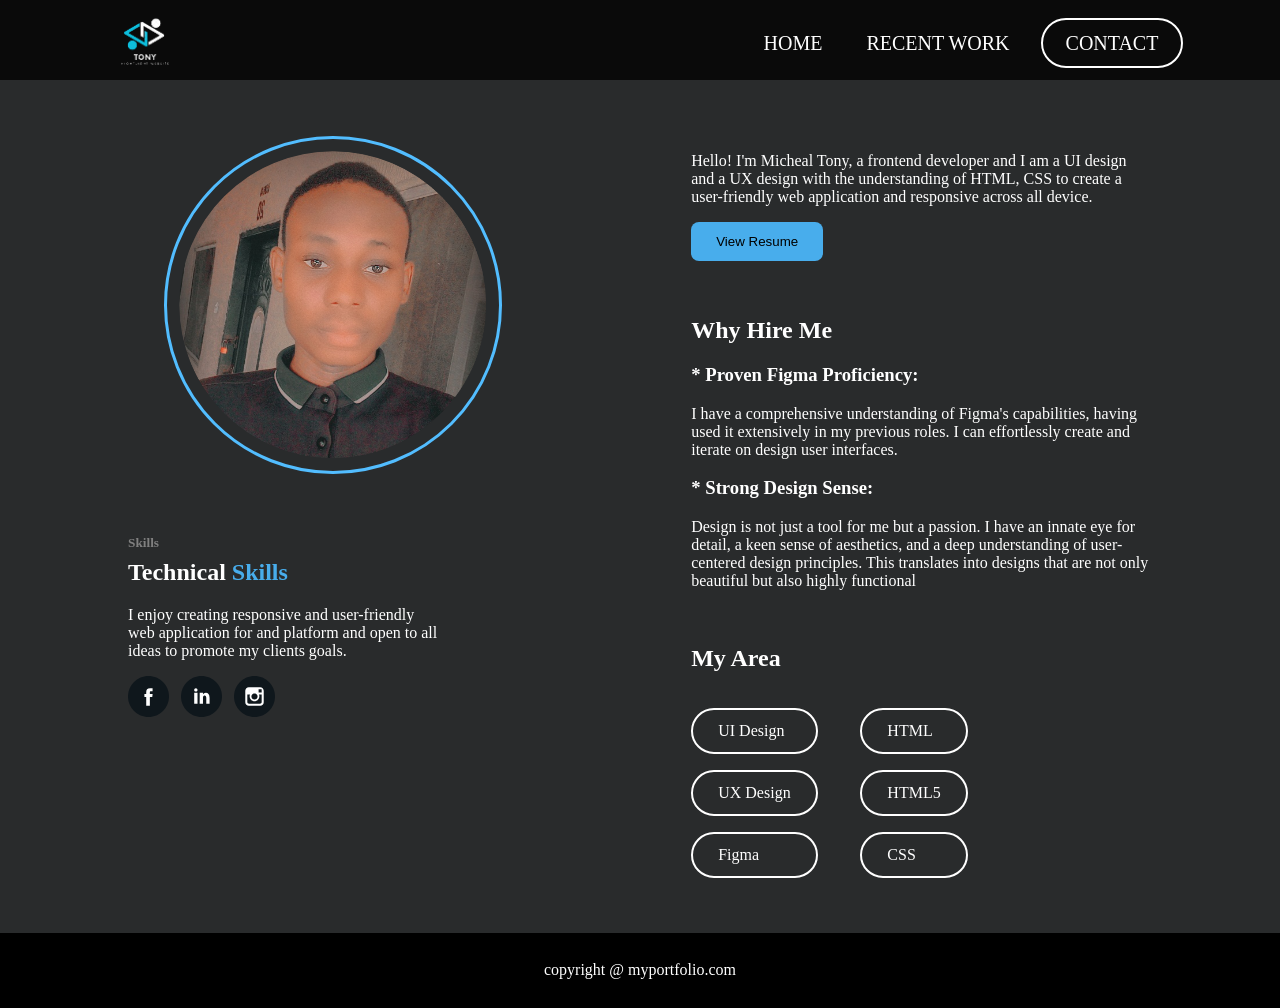
==== contact.html @ 5720dd1a "new page now uploading" ====
<html lang="en">
<head>
    <meta charset="UTF-8">
    <meta name="viewport" content="width=device-width, initial-scale=1.0">
    <title>Contact</title>
    <link rel="stylesheet" href="css/contact.css">
    <link rel="website icon" href="peace.png">
</head>
<body>
    <nav>
        <input type="checkbox" id="check">
        <label for="check" class="checkbtn">
            <i class="fas fa-bars">&#9776;</i>
        </label>
        <label class="logo"><img src="peace.png" width="100%" class="img-ii"></label>
        <ul>
            <span></span>
            <li><a href="index.html">Home</a></li>
            <li><a href="service.html">Recent Work</a></li>
            <li><a class="active" href="Contact.html">Contact</a></li>
        </ul>
    </nav>

    <div class="vip"></div>




    <div class="container">
        <div class="contain">
            <div class="lef">
                <div class="roll">
                    <img src="Group 10.png" alt="">
                </div>
                <h5>Skills</h5>
                <h2>Technical <span>Skills</span></h2>
                <p>I enjoy creating responsive and user-friendly web
                    application for and platform and open to all ideas
                    to promote my clients goals.
                </p>
                <div class="link">
                    <a href="https://web.facebook.com/profile.php?id=100091200909796"> 
                     <img src="facebook-logo.svg" alt=""> </a>
                    <a href="https://www.linkedin.com/in/michael-tony-324909266/"> 
                     <img src="linkedIn-logo.svg" alt=""> </a>
                     <a href="https://www.instagram.com/double6743/"> 
                     <img src="instagram-logo.svg" alt=""> </a>
                </div>
            </div>
            <div class="rig">
                <p>Hello! I'm Micheal Tony, a frontend developer and I 
                    am a UI design and a UX design with the understanding
                    of HTML, CSS to create a user-friendly web
                    application and responsive across all device.
                </p>
                <button><a href="CV.html">View Resume</a></button>
                <br>
                <br>
                <br>
                <h2>Why Hire Me</h2>
                <h3>* Proven Figma Proficiency:</h3> 
                <p>I have a comprehensive understanding of Figma's capabilities, having used it extensively in my previous roles. I can effortlessly create and iterate on design user interfaces.</p>

                <h3>* Strong Design Sense:</h3> 
                <p>Design is not just a tool for me but a passion. I have an innate eye for detail, a keen sense of aesthetics, and a deep understanding of user-centered design principles. This translates into designs that are not only beautiful but also highly functional </p>
            <div class="pan">
                <h2>My Area</h2>
            <span>
            <div class="san">
                <div class="le">
                    <p>UI Design</p>
                    <p>UX Design</p>
                    <p>Figma</p>
                </div>
                <div class="ri">
                    <p>HTML</p>
                    <p>HTML5</p>
                    <p>CSS</p>
                </div>
            </div>
            </span>
            </div>

            </div>
        </div>
    </div>



    <footer>
        <p>copyright @ myportfolio.com</p>
    </footer>
    
</body>
</html>
---- css/contact.css ----
body{
    margin: 0;
    padding: 0;
    color: #fff;
    background: #292b2c;
}

nav{
    background: #0a0a0a;
    height: 80px;
    width: 100%;
    color: #fff;
    position: fixed;
}

label.logo{
    color: white;
    font-size: 35px;
    line-height: 5px;
    padding-top: 2%;
    padding-left: 7%;
    font-weight: bold;
}
label.logo .img-ii{
    width: 110px;
    margin-top: -1%;
}
nav ul{
    float: right;
    list-style: none;
    box-sizing: border-box;
    margin-right: 7%;
}

nav ul span .img-logo{
    display: none;
}

nav ul li{
    display: inline-block;
    line-height: 55px;
    margin: 0 7px;
}

nav ul li a{
    text-decoration: none;
    color: #ffffff;
    font-size: 20px;
    padding: 7px 13px;
    border-radius: 3px;
    text-transform: uppercase;
    transition: 0.3s;
}

a.active{
    border: 2px solid #ffffff;
    transition: .5s;
    padding: 12px 23px;
    border-radius: 30px;
}
a.active:hover{
    scale: 2.5;
    background: #939ba098;
}
a:hover{
    color: #b6d1e2;
}
.checkbtn{
    font-size: 30px;
    float: right;
    line-height: 80px;
    margin-right: 38px;
    cursor: pointer;
    display: none;
}
#check{
    display: none;
}


.vip{
    height: 8%;
}





.container{
    width: auto;
    height: auto;
    display: flex;
    justify-content: center;
    margin-top: 5%;
}
.container .contain{
    width: 80%;
    display: flex;
    justify-content: space-between;
}
.container .contain .lef{
    width: 40%;
}
.container .contain .lef .roll{
    display: flex;
    justify-content: center;
}
.container .contain .lef .roll img{
    border: 3px solid #52bdff;
    border-radius: 50%;
    padding: 3%;
    width: 75%;
}
.container .contain .lef h5{
    color: gray;
    margin-bottom: -3%;
    margin-top: 15%;
}
.container .contain .lef h2 span{
    color: #48adec;
}
.container .contain .lef p{
    margin-right: 24%;
}
.container .contain .lef .link{
    display: flex;
    justify-content: safe;
}
.container .contain .lef .link a{
    width: 10%;
    margin-right: 3%;
}
.container .contain .lef .link a img{
    width: 100%;
    transition: 0.3s;
}
.container .contain .lef .link img:hover{
    filter: drop-shadow(2px 2px 20px #48adec);
}




.container .contain .rig{
    width: 45%;
}
.container .contain .rig button{
    background: #48adec;
    padding: 12px 25px;
    border-radius: 8px;
    border: none;
    transition: 0.3s;
}
.container .contain .rig button a{
    text-decoration: none;
    color: #000;
    font-family: Arial, Helvetica, sans-serif;
}
.container .contain .rig button:hover{
    background: #84d0ff;
}


.container .contain .rig .pan{
    margin-top: 12%;
}
.container .contain .rig .pan span{
    display: flex;
    justify-content: safe;
}
.container .contain .rig .pan span .san{
    width: 60%;
    display: flex;
    justify-content: space-between;
}
.container .contain .rig .pan span .san .le p{
    border: 2px solid white;
    border-radius: 30px;
    padding: 12px 25px;
    transition: 0.3s;
}
.container .contain .rig .pan span .san .ri p{
    border: 2px solid white;
    border-radius: 30px;
    padding: 12px 25px;
    transition: 0.3s;
}
.container .contain .rig .pan span .san p:hover{
    background: #000;
}



footer{
    background: #000000;
    color: #fff;
    padding: 1% 0;
    margin-top: 3%;
}
footer p{
    text-align: center;
}




































@media (max-width: 986px){

    label.logo{
        font-size: 30px;
        padding-left: 40px;
        margin-left: 3%;
    }
    label.logo .img-ii{
        width: 110px;
        padding-top: 0%;
    }
    nav ul{
        float: right;
        list-style: none;
        box-sizing: border-box;
        margin-right: 3%;
    }
    nav ul li a{
        font-size: 16px;
    }


    
.container .contain .rig .pan span .san{
    width: 90%;
    display: flex;
    justify-content: space-between;
}




footer{
    background: #000000;
    color: #fff;
    padding: 1% 0;
    margin-top: 3%;
    padding-bottom: 4%;
}
footer p{
    text-align: center;
}



}
































@media (max-width: 802px) {
    .container{
        height: auto;
    }
    nav{
        position: fixed;
        width: 100%;
    }
    .checkbtn{
        display: block;
        color: rgb(255, 255, 255);
        margin-right: 8%;
    }
    label.logo{
        font-size: 30px;
        padding-left: 1px;
    }
    label.logo .img-ii{
        width: 110px;
        margin-top: -2%;
    }
  
    ul{
        position: fixed;
        width: 90%;
        height: 100vh;
        background: #292b2c;
        top: 64px;
        left: -90%;
        text-align: center;
        padding-top: 5%;
        transition: all .5s;
    }
  
    nav ul span .img-logo{
        display: block;
        width: 100%;
    }
  
    nav ul li{
        display: block;
        margin: 30px 0;
        line-height: 30px;
    }
  
    nav ul li a{
        font-size: 20px;
        color: #fff;
    }
    a.active{
        background: none;
        color: #ffffff;
        border: 2px solid rgb(255, 255, 255);
    }
    #check:checked ~ ul{
        left: -50px;
        transition: .5s;
    }


    


    

.container{
    width: auto;
    height: auto;
    display: flex;
    justify-content: center;
    margin-top: 15%;
}
.container .contain{
    width: 80%;
    display: block;
}
.container .contain .lef{
    width: auto;
    margin-bottom: 25%;
}
.container .contain .lef .roll{
    display: flex;
    justify-content: center;
}
.container .contain .lef .roll img{
    border: 3px solid #52bdff;
    border-radius: 50%;
    padding: 3%;
    width: 75%;
}




.container .contain .rig{
    width: auto;
}
.container .contain .rig button{
    background: #48adec;
    padding: 12px 25px;
    border-radius: 8px;
    border: none;
    transition: 0.3s;
}
.container .contain .rig button a{
    text-decoration: none;
    color: #000;
    font-family: Arial, Helvetica, sans-serif;
}
.container .contain .rig button:hover{
    background: #84d0ff;
}


.container .contain .rig .pan{
    margin-top: 12%;
}
.container .contain .rig .pan span .san{
    width: 90%;
    display: flex;
    justify-content: space-between;
}













}
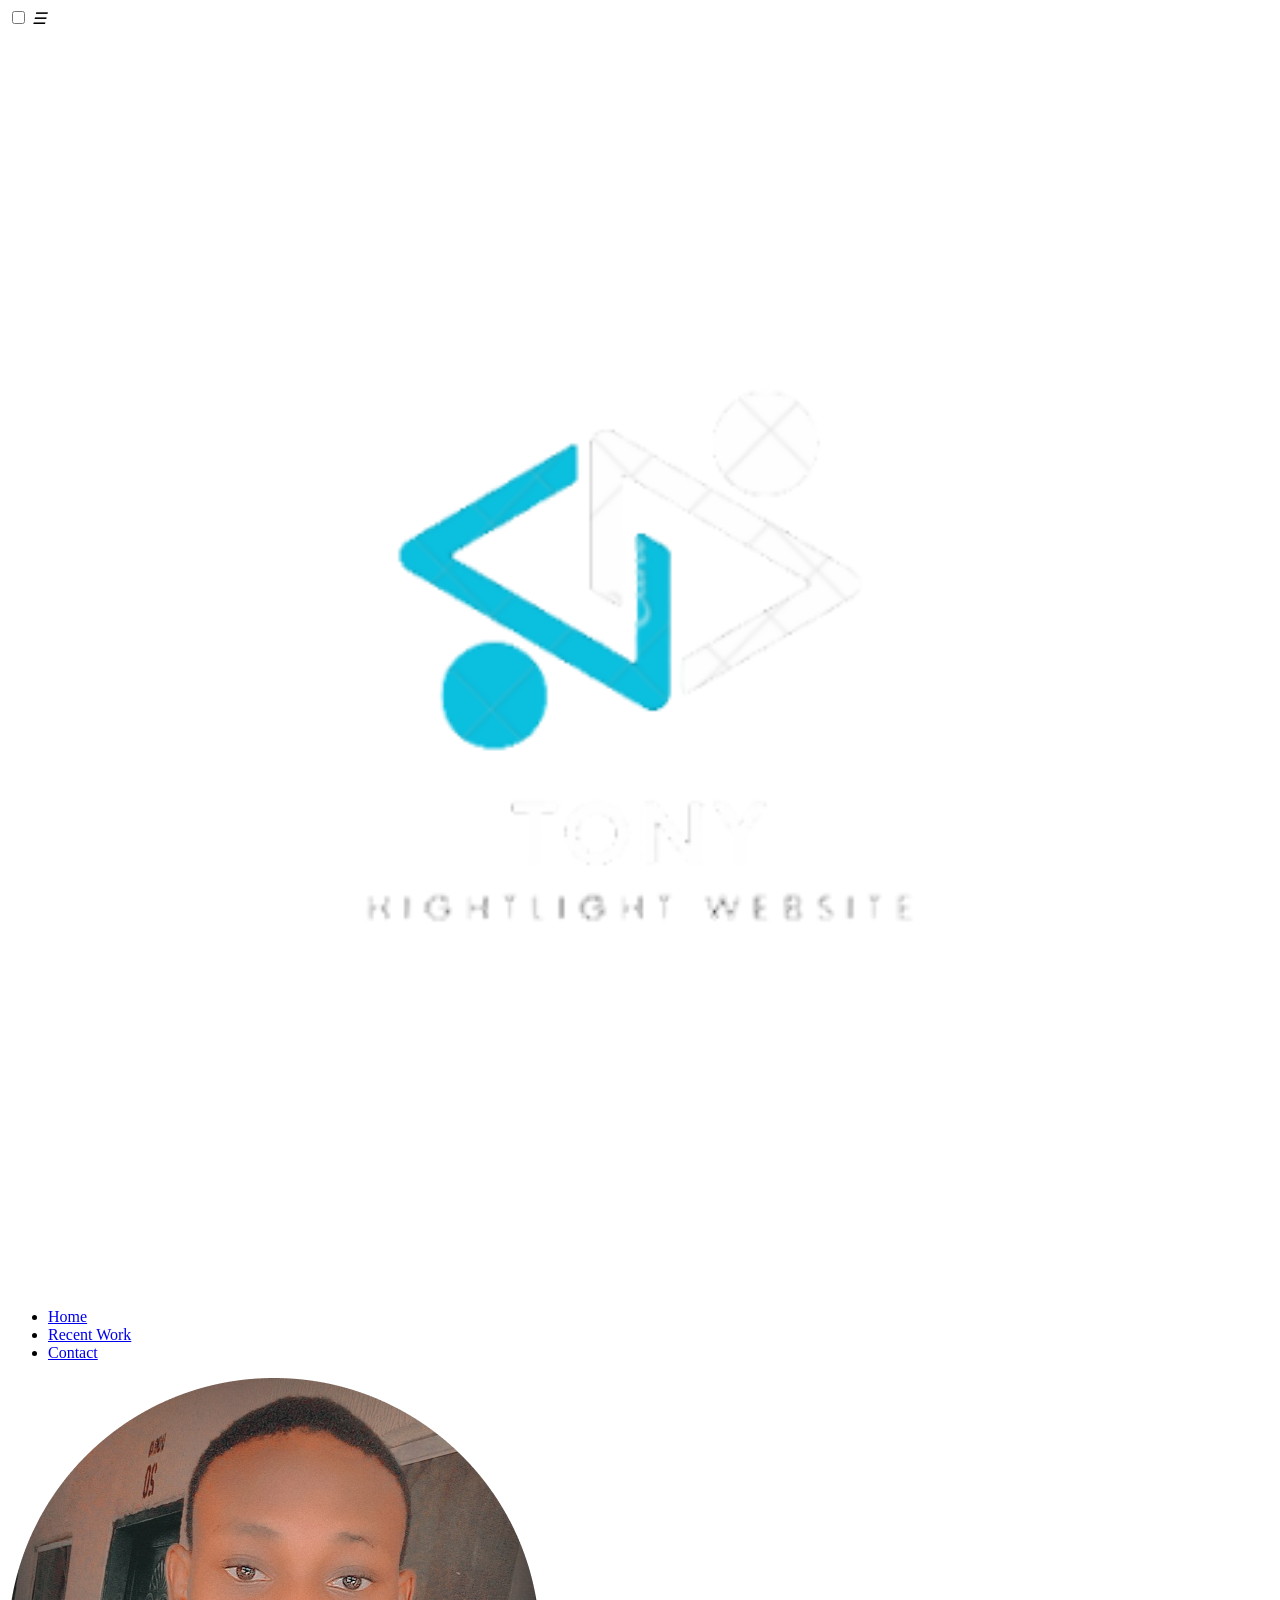
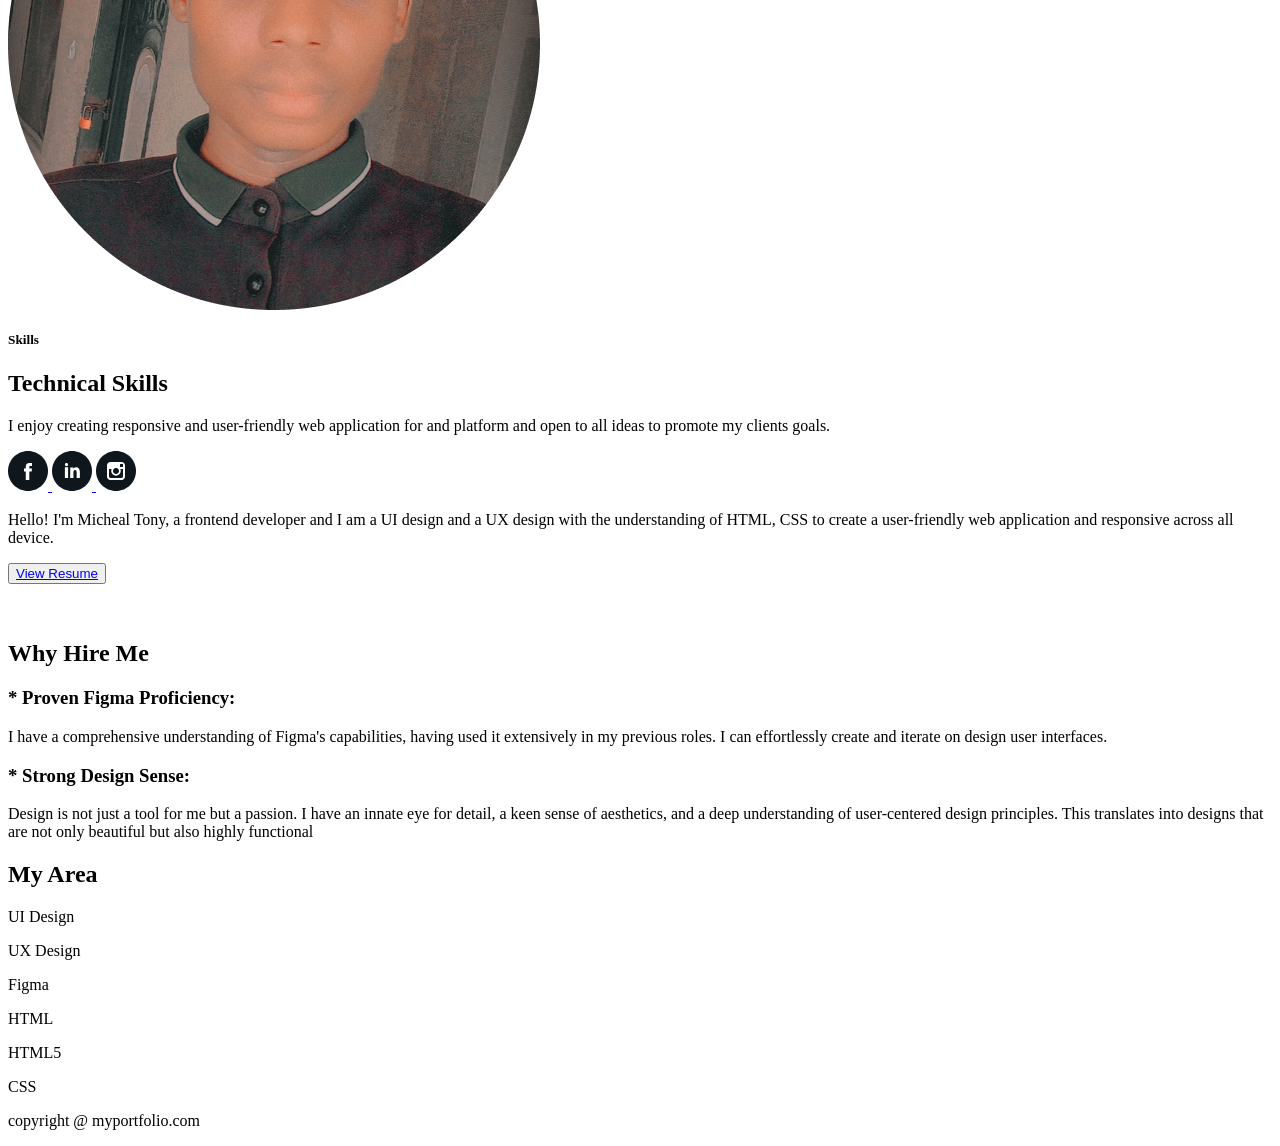
==== commit b1dcdd1f: "Update contact.html" ====
--- a/contact.html
+++ b/contact.html
@@ -3,8 +3,8 @@
     <meta charset="UTF-8">
     <meta name="viewport" content="width=device-width, initial-scale=1.0">
     <title>Contact</title>
-    <link rel="stylesheet" href="css/contact.css">
-    <link rel="website icon" href="peace.png">
+    <link rel="stylesheet" href="css/Contact.css">
+    <link rel="website icon" href="image/peace.png">
 </head>
 <body>
     <nav>
@@ -12,7 +12,7 @@
         <label for="check" class="checkbtn">
             <i class="fas fa-bars">&#9776;</i>
         </label>
-        <label class="logo"><img src="peace.png" width="100%" class="img-ii"></label>
+        <label class="logo"><img src="image/peace.png" width="100%" class="img-ii"></label>
         <ul>
             <span></span>
             <li><a href="index.html">Home</a></li>
@@ -30,7 +30,7 @@
         <div class="contain">
             <div class="lef">
                 <div class="roll">
-                    <img src="Group 10.png" alt="">
+                    <img src="image/Group 10.png" alt="">
                 </div>
                 <h5>Skills</h5>
                 <h2>Technical <span>Skills</span></h2>
@@ -40,11 +40,11 @@
                 </p>
                 <div class="link">
                     <a href="https://web.facebook.com/profile.php?id=100091200909796"> 
-                     <img src="facebook-logo.svg" alt=""> </a>
+                     <img src="image/facebook-logo.svg" alt=""> </a>
                     <a href="https://www.linkedin.com/in/michael-tony-324909266/"> 
-                     <img src="linkedIn-logo.svg" alt=""> </a>
+                     <img src="image/linkedIn-logo.svg" alt=""> </a>
                      <a href="https://www.instagram.com/double6743/"> 
-                     <img src="instagram-logo.svg" alt=""> </a>
+                     <img src="image/instagram-logo.svg" alt=""> </a>
                 </div>
             </div>
             <div class="rig">
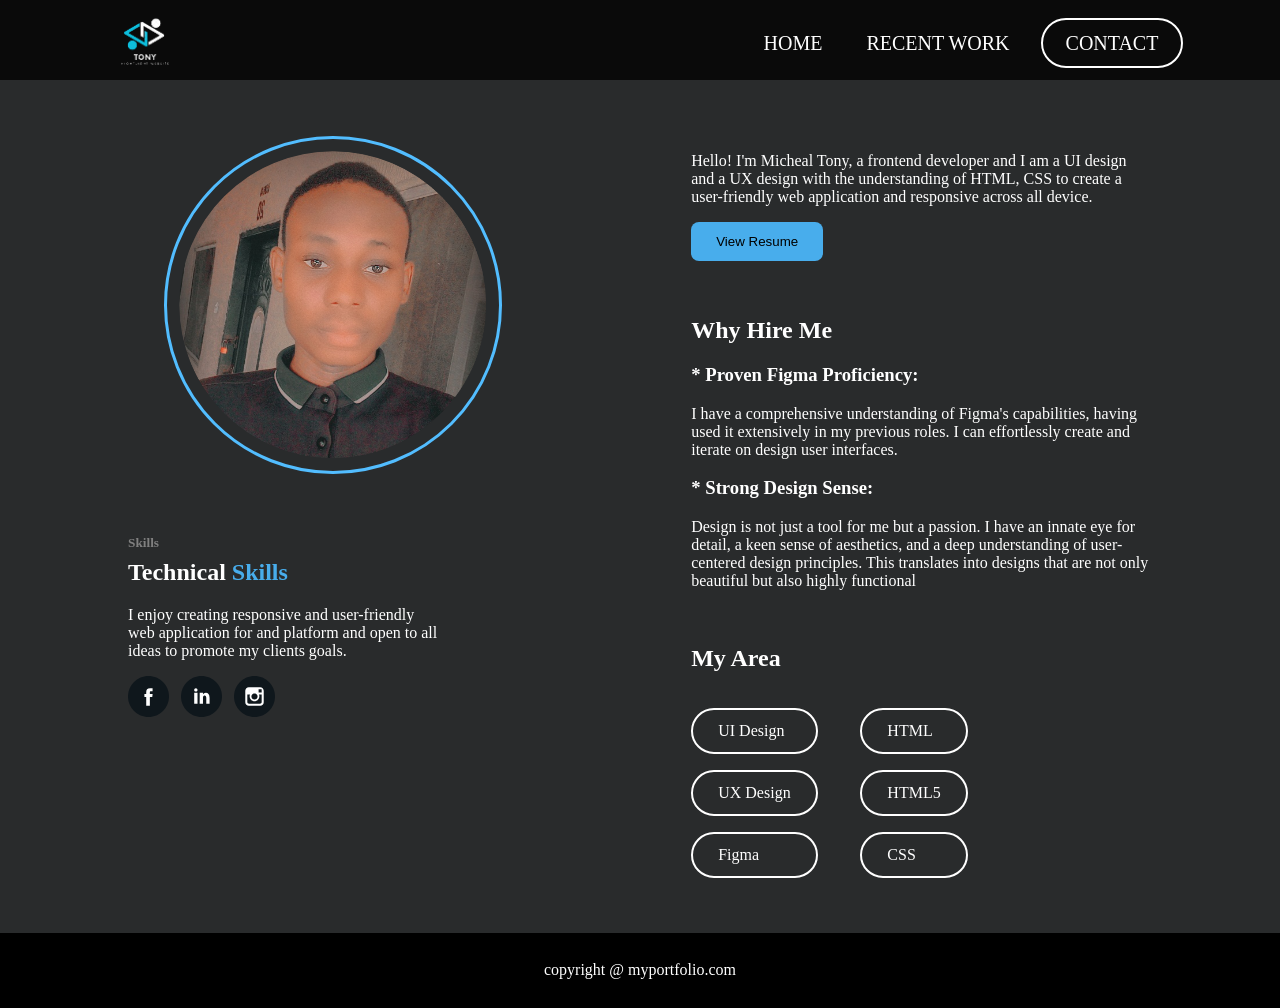
==== commit 5c882007: "new folder" ====
--- a/contact.html
+++ b/contact.html
@@ -3,7 +3,7 @@
     <meta charset="UTF-8">
     <meta name="viewport" content="width=device-width, initial-scale=1.0">
     <title>Contact</title>
-    <link rel="stylesheet" href="css/Contact.css">
+    <link rel="stylesheet" href="css/contact.css">
     <link rel="website icon" href="image/peace.png">
 </head>
 <body>
@@ -17,7 +17,7 @@
             <span></span>
             <li><a href="index.html">Home</a></li>
             <li><a href="service.html">Recent Work</a></li>
-            <li><a class="active" href="Contact.html">Contact</a></li>
+            <li><a class="active" href="contact.html">Contact</a></li>
         </ul>
     </nav>
 
--- a/css/contact.css
+++ b/css/contact.css
@@ -0,0 +1,452 @@
+body{
+    margin: 0;
+    padding: 0;
+    color: #fff;
+    background: #292b2c;
+}
+
+nav{
+    background: #0a0a0a;
+    height: 80px;
+    width: 100%;
+    color: #fff;
+    position: fixed;
+}
+
+label.logo{
+    color: white;
+    font-size: 35px;
+    line-height: 5px;
+    padding-top: 2%;
+    padding-left: 7%;
+    font-weight: bold;
+}
+label.logo .img-ii{
+    width: 110px;
+    margin-top: -1%;
+}
+nav ul{
+    float: right;
+    list-style: none;
+    box-sizing: border-box;
+    margin-right: 7%;
+}
+
+nav ul span .img-logo{
+    display: none;
+}
+
+nav ul li{
+    display: inline-block;
+    line-height: 55px;
+    margin: 0 7px;
+}
+
+nav ul li a{
+    text-decoration: none;
+    color: #ffffff;
+    font-size: 20px;
+    padding: 7px 13px;
+    border-radius: 3px;
+    text-transform: uppercase;
+    transition: 0.3s;
+}
+
+a.active{
+    border: 2px solid #ffffff;
+    transition: .5s;
+    padding: 12px 23px;
+    border-radius: 30px;
+}
+a.active:hover{
+    scale: 2.5;
+    background: #939ba098;
+}
+a:hover{
+    color: #b6d1e2;
+}
+.checkbtn{
+    font-size: 30px;
+    float: right;
+    line-height: 80px;
+    margin-right: 38px;
+    cursor: pointer;
+    display: none;
+}
+#check{
+    display: none;
+}
+
+
+.vip{
+    height: 8%;
+}
+
+
+
+
+
+.container{
+    width: auto;
+    height: auto;
+    display: flex;
+    justify-content: center;
+    margin-top: 5%;
+}
+.container .contain{
+    width: 80%;
+    display: flex;
+    justify-content: space-between;
+}
+.container .contain .lef{
+    width: 40%;
+}
+.container .contain .lef .roll{
+    display: flex;
+    justify-content: center;
+}
+.container .contain .lef .roll img{
+    border: 3px solid #52bdff;
+    border-radius: 50%;
+    padding: 3%;
+    width: 75%;
+}
+.container .contain .lef h5{
+    color: gray;
+    margin-bottom: -3%;
+    margin-top: 15%;
+}
+.container .contain .lef h2 span{
+    color: #48adec;
+}
+.container .contain .lef p{
+    margin-right: 24%;
+}
+.container .contain .lef .link{
+    display: flex;
+    justify-content: safe;
+}
+.container .contain .lef .link a{
+    width: 10%;
+    margin-right: 3%;
+}
+.container .contain .lef .link a img{
+    width: 100%;
+    transition: 0.3s;
+}
+.container .contain .lef .link img:hover{
+    filter: drop-shadow(2px 2px 20px #48adec);
+}
+
+
+
+
+.container .contain .rig{
+    width: 45%;
+}
+.container .contain .rig button{
+    background: #48adec;
+    padding: 12px 25px;
+    border-radius: 8px;
+    border: none;
+    transition: 0.3s;
+}
+.container .contain .rig button a{
+    text-decoration: none;
+    color: #000;
+    font-family: Arial, Helvetica, sans-serif;
+}
+.container .contain .rig button:hover{
+    background: #84d0ff;
+}
+
+
+.container .contain .rig .pan{
+    margin-top: 12%;
+}
+.container .contain .rig .pan span{
+    display: flex;
+    justify-content: safe;
+}
+.container .contain .rig .pan span .san{
+    width: 60%;
+    display: flex;
+    justify-content: space-between;
+}
+.container .contain .rig .pan span .san .le p{
+    border: 2px solid white;
+    border-radius: 30px;
+    padding: 12px 25px;
+    transition: 0.3s;
+}
+.container .contain .rig .pan span .san .ri p{
+    border: 2px solid white;
+    border-radius: 30px;
+    padding: 12px 25px;
+    transition: 0.3s;
+}
+.container .contain .rig .pan span .san p:hover{
+    background: #000;
+}
+
+
+
+footer{
+    background: #000000;
+    color: #fff;
+    padding: 1% 0;
+    margin-top: 3%;
+}
+footer p{
+    text-align: center;
+}
+
+
+
+
+
+
+
+
+
+
+
+
+
+
+
+
+
+
+
+
+
+
+
+
+
+
+
+
+
+
+
+
+
+
+
+
+@media (max-width: 986px){
+
+    label.logo{
+        font-size: 30px;
+        padding-left: 40px;
+        margin-left: 3%;
+    }
+    label.logo .img-ii{
+        width: 110px;
+        padding-top: 0%;
+    }
+    nav ul{
+        float: right;
+        list-style: none;
+        box-sizing: border-box;
+        margin-right: 3%;
+    }
+    nav ul li a{
+        font-size: 16px;
+    }
+
+
+    
+.container .contain .rig .pan span .san{
+    width: 90%;
+    display: flex;
+    justify-content: space-between;
+}
+
+
+
+
+footer{
+    background: #000000;
+    color: #fff;
+    padding: 1% 0;
+    margin-top: 3%;
+    padding-bottom: 4%;
+}
+footer p{
+    text-align: center;
+}
+
+
+
+}
+
+
+
+
+
+
+
+
+
+
+
+
+
+
+
+
+
+
+
+
+
+
+
+
+
+
+
+
+
+
+
+
+@media (max-width: 802px) {
+    .container{
+        height: auto;
+    }
+    nav{
+        position: fixed;
+        width: 100%;
+    }
+    .checkbtn{
+        display: block;
+        color: rgb(255, 255, 255);
+        margin-right: 8%;
+    }
+    label.logo{
+        font-size: 30px;
+        padding-left: 1px;
+    }
+    label.logo .img-ii{
+        width: 110px;
+        margin-top: -2%;
+    }
+  
+    ul{
+        position: fixed;
+        width: 90%;
+        height: 100vh;
+        background: #292b2c;
+        top: 64px;
+        left: -90%;
+        text-align: center;
+        padding-top: 5%;
+        transition: all .5s;
+    }
+  
+    nav ul span .img-logo{
+        display: block;
+        width: 100%;
+    }
+  
+    nav ul li{
+        display: block;
+        margin: 30px 0;
+        line-height: 30px;
+    }
+  
+    nav ul li a{
+        font-size: 20px;
+        color: #fff;
+    }
+    a.active{
+        background: none;
+        color: #ffffff;
+        border: 2px solid rgb(255, 255, 255);
+    }
+    #check:checked ~ ul{
+        left: -50px;
+        transition: .5s;
+    }
+
+
+    
+
+
+    
+
+.container{
+    width: auto;
+    height: auto;
+    display: flex;
+    justify-content: center;
+    margin-top: 15%;
+}
+.container .contain{
+    width: 80%;
+    display: block;
+}
+.container .contain .lef{
+    width: auto;
+    margin-bottom: 25%;
+}
+.container .contain .lef .roll{
+    display: flex;
+    justify-content: center;
+}
+.container .contain .lef .roll img{
+    border: 3px solid #52bdff;
+    border-radius: 50%;
+    padding: 3%;
+    width: 75%;
+}
+
+
+
+
+.container .contain .rig{
+    width: auto;
+}
+.container .contain .rig button{
+    background: #48adec;
+    padding: 12px 25px;
+    border-radius: 8px;
+    border: none;
+    transition: 0.3s;
+}
+.container .contain .rig button a{
+    text-decoration: none;
+    color: #000;
+    font-family: Arial, Helvetica, sans-serif;
+}
+.container .contain .rig button:hover{
+    background: #84d0ff;
+}
+
+
+.container .contain .rig .pan{
+    margin-top: 12%;
+}
+.container .contain .rig .pan span .san{
+    width: 90%;
+    display: flex;
+    justify-content: space-between;
+}
+
+
+
+
+
+
+
+
+
+
+
+
+
+}
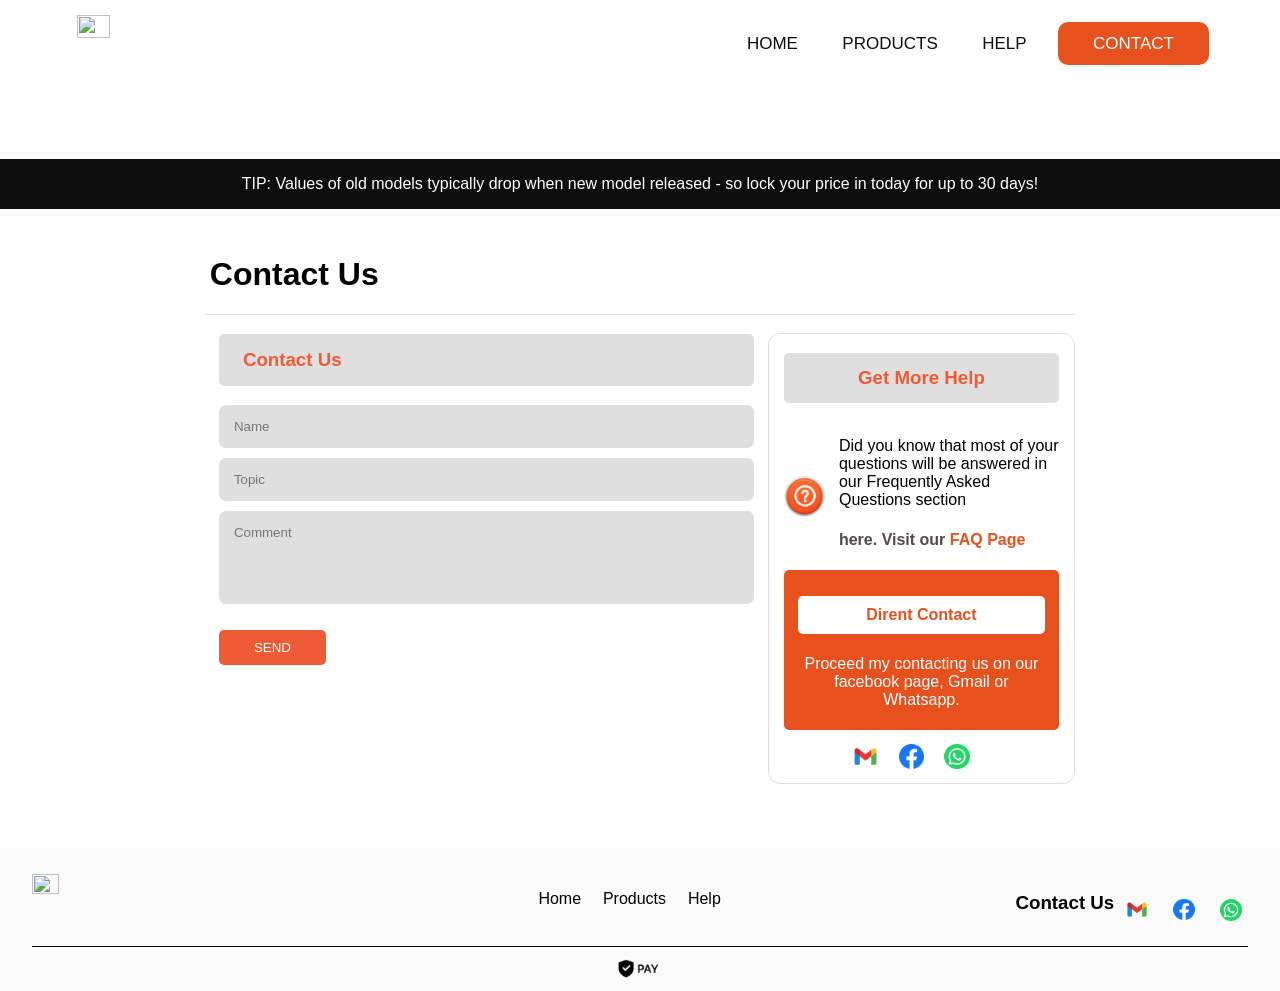
==== commit fbd64939: "save save" ====
--- a/contact.html
+++ b/contact.html
@@ -1,95 +1,134 @@
 <html lang="en">
+
 <head>
     <meta charset="UTF-8">
     <meta name="viewport" content="width=device-width, initial-scale=1.0">
     <title>Contact</title>
     <link rel="stylesheet" href="css/contact.css">
-    <link rel="website icon" href="image/peace.png">
+    <link rel="website icon" href="image/DALL·E.png">
 </head>
+
 <body>
+
     <nav>
         <input type="checkbox" id="check">
         <label for="check" class="checkbtn">
             <i class="fas fa-bars">&#9776;</i>
         </label>
-        <label class="logo"><img src="image/peace.png" width="100%" class="img-ii"></label>
+        <label class="logo"><img src="image/Logo.png" width="100%" class="img-ii"></label>
         <ul>
             <span></span>
             <li><a href="index.html">Home</a></li>
-            <li><a href="service.html">Recent Work</a></li>
+            <li><a href="product.html"> Products</a></li>
+            <li><a href="help.html">Help</a></li>
             <li><a class="active" href="contact.html">Contact</a></li>
         </ul>
     </nav>
 
-    <div class="vip"></div>
+
+    <div class="col">
+        <p>TIP: Values of old models typically drop when new model released - so lock your price in today for up to 30
+            days!</p>
+    </div>
 
 
 
 
-    <div class="container">
-        <div class="contain">
-            <div class="lef">
-                <div class="roll">
-                    <img src="image/Group 10.png" alt="">
+
+
+
+    <header>
+        <div class="head">
+            <div class="top">
+                <h1>Contact Us</h1>
+            </div>
+            <div class="bot">
+                <div class="lef">
+                    <div class="cont">
+                        <h3>Contact Us</h3>
+                        <form>
+                            <input type="text" placeholder="Name">
+                            <input type="text" placeholder="Topic">
+                            <input class="comm" type="text" placeholder="Comment">
+                        </form>
+                        <button>SEND</button>
+                    </div>
                 </div>
-                <h5>Skills</h5>
-                <h2>Technical <span>Skills</span></h2>
-                <p>I enjoy creating responsive and user-friendly web
-                    application for and platform and open to all ideas
-                    to promote my clients goals.
-                </p>
-                <div class="link">
-                    <a href="https://web.facebook.com/profile.php?id=100091200909796"> 
-                     <img src="image/facebook-logo.svg" alt=""> </a>
-                    <a href="https://www.linkedin.com/in/michael-tony-324909266/"> 
-                     <img src="image/linkedIn-logo.svg" alt=""> </a>
-                     <a href="https://www.instagram.com/double6743/"> 
-                     <img src="image/instagram-logo.svg" alt=""> </a>
+
+                <div class="rig">
+                    <div class="row">
+                        <h3>Get More Help</h3>
+                        <div class="roll">
+                            <img src="image/Image.png" width="100%" class="imgg">
+                            <span>
+                                <p>Did you know that most of your
+                                    questions will be answered in our
+                                    Frequently Asked Questions section</p>
+                                <h4>here. Visit our <span>FAQ Page</span></h4>
+                            </span>
+                        </div>
+                        <div class="coll">
+                            <h4>Dirent Contact</h4>
+                            <p>Proceed my contacting us on our facebook
+                                page, Gmail or Whatsapp.
+                            </p>
+                        </div>
+                        <div class="oto">
+                            <div class="too">
+                                <a href="macarti123gadget@gmail.com"><img src="image/gmail.png" alt=""></a>
+                                <a href="https://www.facebook.com/profile.php?id=61570214215779&mibextid=ZbWKwL"><img
+                                        src="image/facebook.png" alt=""></a>
+                                <a href="http://wa.me/+23491604042898"><img src="image/whatsapp.png" class="lock"></a>
+                            </div>
+                        </div>
+                    </div>
                 </div>
-            </div>
-            <div class="rig">
-                <p>Hello! I'm Micheal Tony, a frontend developer and I 
-                    am a UI design and a UX design with the understanding
-                    of HTML, CSS to create a user-friendly web
-                    application and responsive across all device.
-                </p>
-                <button><a href="CV.html">View Resume</a></button>
-                <br>
-                <br>
-                <br>
-                <h2>Why Hire Me</h2>
-                <h3>* Proven Figma Proficiency:</h3> 
-                <p>I have a comprehensive understanding of Figma's capabilities, having used it extensively in my previous roles. I can effortlessly create and iterate on design user interfaces.</p>
 
-                <h3>* Strong Design Sense:</h3> 
-                <p>Design is not just a tool for me but a passion. I have an innate eye for detail, a keen sense of aesthetics, and a deep understanding of user-centered design principles. This translates into designs that are not only beautiful but also highly functional </p>
-            <div class="pan">
-                <h2>My Area</h2>
-            <span>
-            <div class="san">
-                <div class="le">
-                    <p>UI Design</p>
-                    <p>UX Design</p>
-                    <p>Figma</p>
-                </div>
-                <div class="ri">
-                    <p>HTML</p>
-                    <p>HTML5</p>
-                    <p>CSS</p>
-                </div>
-            </div>
-            </span>
             </div>
 
-            </div>
         </div>
-    </div>
+    </header>
+
+
+
+
+
+
 
 
 
     <footer>
-        <p>copyright @ myportfolio.com</p>
+        <div class="foo">
+            <div class="ote">
+                <img src="image/Logo.png" alt="">
+                <ul>
+                    <li><a href="home page.html">Home</a></li>
+                    <li><a href="product.html">Products</a></li>
+                    <li><a href="help.html">Help</a></li>
+                </ul>
+                <div class="oo">
+                    <h3>Contact Us</h3>
+                    <div class="oto">
+                        <a href="macarti123gadget@gmail.com"><img src="image/gmail.png" alt=""></a>
+                        <a href="https://www.facebook.com/profile.php?id=61570214215779&mibextid=ZbWKwL"><img
+                                src="image/facebook.png" alt=""></a>
+                        <a href="http://wa.me/+23491604042898"><img src="image/whatsapp-128-svgrepo-com.svg"
+                                class="lock"></a>
+                    </div>
+                </div>
+            </div>
+            <div class="ter">
+                <img src="image/Frame 75.png" alt="">
+            </div>
+        </div>
     </footer>
-    
+
+
+
+
+
+
+
 </body>
+
 </html>
--- a/css/contact.css
+++ b/css/contact.css
@@ -1,71 +1,85 @@
-body{
+body {
     margin: 0;
     padding: 0;
-    color: #fff;
-    background: #292b2c;
-}
-
-nav{
-    background: #0a0a0a;
-    height: 80px;
-    width: 100%;
-    color: #fff;
-    position: fixed;
-}
-
-label.logo{
-    color: white;
-    font-size: 35px;
-    line-height: 5px;
-    padding-top: 2%;
-    padding-left: 7%;
-    font-weight: bold;
-}
-label.logo .img-ii{
-    width: 110px;
-    margin-top: -1%;
-}
-nav ul{
+    color: #000000;
+    background: #ffffff;
+    font-family: Arial;
+}
+
+
+
+nav {
+    background: #ffffff;
+    height: auto;
+    width: auto;
+    color: #111111;
+}
+
+label.logo {
+    width: 80%;
+    padding-left: 6%;
+}
+
+label.logo .img-ii {
+    width: 16%;
+    margin-top: 15px;
+}
+
+h1 span {
+    color: #ff0000;
+}
+
+nav ul {
     float: right;
     list-style: none;
     box-sizing: border-box;
-    margin-right: 7%;
-}
-
-nav ul span .img-logo{
+    margin-right: 5%;
+}
+
+nav ul span .img-logo {
     display: none;
 }
 
-nav ul li{
+nav ul li {
     display: inline-block;
     line-height: 55px;
     margin: 0 7px;
 }
 
-nav ul li a{
+ul .bold {
+    color: #E7511E;
+    font-weight: bold;
+}
+
+nav ul li a {
     text-decoration: none;
-    color: #ffffff;
-    font-size: 20px;
+    color: #0F0E0E;
+    font-size: 17px;
     padding: 7px 13px;
     border-radius: 3px;
     text-transform: uppercase;
     transition: 0.3s;
 }
 
-a.active{
-    border: 2px solid #ffffff;
+a.active {
+    background: #E7511E;
+    color: #ffffff;
     transition: .5s;
-    padding: 12px 23px;
-    border-radius: 30px;
-}
-a.active:hover{
+    padding: 12px 35px;
+    border-radius: 10px;
+}
+
+a.active:hover {
     scale: 2.5;
-    background: #939ba098;
-}
-a:hover{
-    color: #b6d1e2;
-}
-.checkbtn{
+    background: #bd6244;
+    color: #ffffff;
+}
+
+a:hover {
+    color: #E7511E;
+}
+
+.checkbtn {
     font-size: 30px;
     float: right;
     line-height: 80px;
@@ -73,369 +87,631 @@
     cursor: pointer;
     display: none;
 }
-#check{
+
+#check {
     display: none;
 }
 
 
-.vip{
-    height: 8%;
-}
-
-
-
-
-
-.container{
+
+.col {
+    width: 100%;
+    background: #0F0E0E;
+    display: flex;
+    justify-content: center;
+}
+
+.col p {
+    color: #fff;
+}
+
+
+
+
+
+
+
+
+
+
+
+
+
+
+header {
+    width: 100%;
+    display: flex;
+    justify-content: center;
+    margin-bottom: 5%;
+    margin-top: 2%;
+}
+
+header .head {
+    width: 68%;
+    display: block;
+}
+
+.head .top {
     width: auto;
-    height: auto;
+    border-bottom: 1px solid #dfdfdf;
+    padding-left: 5px;
+}
+
+.head .bot {
+    width: auto;
+    display: flex;
+    justify-content: space-between;
+}
+
+.bot .lef {
+    width: 70%;
     display: flex;
     justify-content: center;
-    margin-top: 5%;
-}
-.container .contain{
+}
+
+.bot .lef .cont {
+    width: 95%;
+}
+
+.bot .lef .cont h3 {
+    color: #EE5B35;
+    padding: 15px 24px;
+    background: #dfdfdf;
+    border-radius: 5px;
+}
+
+.cont form {
+    width: auto;
+}
+
+form input {
+    width: 100%;
+    background: #dfdfdf;
+    border: none;
+    padding: 14px 15px;
+    margin-bottom: 10px;
+    border-radius: 7px;
+    outline: none;
+}
+
+form .comm {
+    width: 100%;
+    background: #dfdfdf;
+    border: none;
+    padding-top: 14px;
+    padding-bottom: 12%;
+    margin-bottom: 10px;
+    border-radius: 7px;
+    outline: none;
+}
+
+.cont button {
+    background: #EE5B35;
+    color: #ffffff;
+    border: none;
+    padding: 10px 35px;
+    border-radius: 5px;
+}
+
+
+.bot .rig {
+    width: 38%;
+    display: flex;
+    justify-content: center;
+    border: 1px solid #dfdfdf;
+    border-radius: 12px;
+    margin-top: 2%;
+}
+
+.bot .rig .row {
+    width: 90%;
+}
+
+.row h3 {
+    width: auto;
+    background: #dfdfdf;
+    color: #EE5B35;
+    text-align: center;
+    padding: 14px 0;
+    border-radius: 5px;
+}
+
+.row .roll {
+    width: auto;
+    display: flex;
+    justify-content: space-between;
+    align-items: center;
+}
+
+.row .roll img {
+    width: 15%;
+    height: 15%;
+}
+
+.row .roll span {
     width: 80%;
+}
+
+.row .roll span h4 {
+    color: #4F4B4A;
+}
+
+.row .roll span h4 span {
+    color: #E7511E;
+}
+
+.row .coll {
+    background: #E7511E;
+    padding: 5px 14px;
+    border-radius: 5px;
+    margin-bottom: 5%;
+}
+
+.rig .coll h4 {
+    background: #ffffff;
+    padding: 10px 14px;
+    border-radius: 5px;
+    color: #E7511E;
+    text-align: center;
+}
+
+.rig .coll p {
+    color: #ffffff;
+    text-align: center;
+}
+
+
+.rig .oto {
+    width: 100%;
+    display: flex;
+    justify-content: center;
+    margin-bottom: 5%;
+}
+
+.rig .oto .too {
+    width: 50%;
     display: flex;
     justify-content: space-between;
 }
-.container .contain .lef{
-    width: 40%;
-}
-.container .contain .lef .roll{
+
+.rig .oto .too a {
+    width: 95%;
+}
+
+.rig .oto .too a img {
+    width: 55%;
+}
+
+
+
+
+
+
+
+
+
+
+
+
+
+
+
+
+
+
+
+
+
+
+footer {
+    width: 100%;
     display: flex;
     justify-content: center;
-}
-.container .contain .lef .roll img{
-    border: 3px solid #52bdff;
-    border-radius: 50%;
-    padding: 3%;
-    width: 75%;
-}
-.container .contain .lef h5{
-    color: gray;
-    margin-bottom: -3%;
-    margin-top: 15%;
-}
-.container .contain .lef h2 span{
-    color: #48adec;
-}
-.container .contain .lef p{
-    margin-right: 24%;
-}
-.container .contain .lef .link{
-    display: flex;
-    justify-content: safe;
-}
-.container .contain .lef .link a{
-    width: 10%;
-    margin-right: 3%;
-}
-.container .contain .lef .link a img{
-    width: 100%;
-    transition: 0.3s;
-}
-.container .contain .lef .link img:hover{
-    filter: drop-shadow(2px 2px 20px #48adec);
-}
-
-
-
-
-.container .contain .rig{
-    width: 45%;
-}
-.container .contain .rig button{
-    background: #48adec;
-    padding: 12px 25px;
-    border-radius: 8px;
-    border: none;
-    transition: 0.3s;
-}
-.container .contain .rig button a{
+    background: #FAFAFA;
+    padding-top: 2%;
+    padding-bottom: 1%;
+}
+
+footer .foo {
+    width: 95%;
+    display: block;
+}
+
+.foo .ote {
+    width: auto;
+    display: flex;
+    justify-content: space-between;
+}
+
+.ote img {
+    width: 15%;
+    height: 10%;
+}
+
+.ote ul {
+    width: 15%;
+    display: flex;
+    justify-content: space-between;
+}
+
+.ote ul li {
+    list-style: none;
+}
+
+.ote ul li a {
     text-decoration: none;
     color: #000;
-    font-family: Arial, Helvetica, sans-serif;
-}
-.container .contain .rig button:hover{
-    background: #84d0ff;
-}
-
-
-.container .contain .rig .pan{
-    margin-top: 12%;
-}
-.container .contain .rig .pan span{
-    display: flex;
-    justify-content: safe;
-}
-.container .contain .rig .pan span .san{
-    width: 60%;
+}
+
+.ote .oo {
+    width: 20%;
+    height: 8vh;
+    display: flex;
+    justify-content: end;
+}
+
+.oo h3 {
+    line-height: normal;
+}
+
+.oo .oto {
+    width: 50%;
+    margin-left: 5%;
     display: flex;
     justify-content: space-between;
-}
-.container .contain .rig .pan span .san .le p{
-    border: 2px solid white;
-    border-radius: 30px;
-    padding: 12px 25px;
-    transition: 0.3s;
-}
-.container .contain .rig .pan span .san .ri p{
-    border: 2px solid white;
-    border-radius: 30px;
-    padding: 12px 25px;
-    transition: 0.3s;
-}
-.container .contain .rig .pan span .san p:hover{
-    background: #000;
-}
-
-
-
-footer{
-    background: #000000;
-    color: #fff;
-    padding: 1% 0;
-    margin-top: 3%;
-}
-footer p{
-    text-align: center;
-}
-
-
-
-
-
-
-
-
-
-
-
-
-
-
-
-
-
-
-
-
-
-
-
-
-
-
-
-
-
-
-
-
-
-
-
-
-@media (max-width: 986px){
-
-    label.logo{
-        font-size: 30px;
-        padding-left: 40px;
+    align-items: center;
+}
+
+.oo .oto img {
+    width: 45%;
+    height: auto;
+}
+
+.oo .oto a .lock {
+    width: 80%;
+    height: auto;
+}
+
+.foo .ter {
+    width: auto;
+    display: flex;
+    justify-content: center;
+    border-top: 1px solid black;
+    padding-top: 1%;
+}
+
+.foo .ter img {
+    width: 5%;
+}
+
+
+
+
+
+
+
+
+
+
+
+
+
+
+
+
+
+
+
+
+
+
+
+
+
+
+
+@media (max-width: 986px) {
+
+    label.logo {
+        width: auto;
         margin-left: 3%;
     }
-    label.logo .img-ii{
-        width: 110px;
-        padding-top: 0%;
-    }
-    nav ul{
+
+    label.logo .img-ii {
+        width: 85%;
+        margin-top: 3%;
+    }
+
+    nav ul {
         float: right;
         list-style: none;
         box-sizing: border-box;
         margin-right: 3%;
     }
-    nav ul li a{
+
+    nav ul li a {
         font-size: 16px;
     }
 
 
-    
-.container .contain .rig .pan span .san{
-    width: 90%;
-    display: flex;
-    justify-content: space-between;
-}
-
-
-
-
-footer{
-    background: #000000;
-    color: #fff;
-    padding: 1% 0;
-    margin-top: 3%;
-    padding-bottom: 4%;
-}
-footer p{
-    text-align: center;
-}
-
-
-
-}
-
-
-
-
-
-
-
-
-
-
-
-
-
-
-
-
-
-
-
-
-
-
-
-
-
-
-
-
-
-
-
-
-@media (max-width: 802px) {
-    .container{
+
+
+
+
+
+
+}
+
+
+
+
+
+
+
+
+
+
+
+
+
+
+
+
+
+
+
+
+
+
+
+
+
+
+
+
+
+
+
+
+
+
+
+
+
+
+
+
+
+
+
+
+
+@media (max-width: 975px) {
+    .container {
         height: auto;
     }
-    nav{
+
+    nav {
         position: fixed;
         width: 100%;
     }
-    .checkbtn{
+
+    .checkbtn {
         display: block;
-        color: rgb(255, 255, 255);
-        margin-right: 8%;
-    }
-    label.logo{
-        font-size: 30px;
-        padding-left: 1px;
-    }
-    label.logo .img-ii{
-        width: 110px;
-        margin-top: -2%;
-    }
-  
-    ul{
+        color: #0F0E0E;
+        margin-right: 5%;
+    }
+
+    label.logo {
+        margin-left: 0.5%;
+        display: flex;
+        justify-content: start;
+    }
+
+    label.logo .img-ii {
+        width: 50%;
+        margin-top: 4%;
+    }
+
+    ul {
         position: fixed;
         width: 90%;
         height: 100vh;
-        background: #292b2c;
-        top: 64px;
-        left: -90%;
+        background: #702810;
+        top: 63px;
+        left: -100%;
         text-align: center;
         padding-top: 5%;
         transition: all .5s;
     }
-  
-    nav ul span .img-logo{
+
+    nav ul span .img-logo {
         display: block;
         width: 100%;
     }
-  
-    nav ul li{
+
+    nav ul li {
         display: block;
         margin: 30px 0;
         line-height: 30px;
     }
-  
-    nav ul li a{
+
+    nav ul li a {
         font-size: 20px;
         color: #fff;
     }
-    a.active{
+
+    a.active {
         background: none;
         color: #ffffff;
         border: 2px solid rgb(255, 255, 255);
     }
-    #check:checked ~ ul{
+
+    #check:checked~ul {
         left: -50px;
         transition: .5s;
     }
 
 
-    
-
-
-    
-
-.container{
-    width: auto;
-    height: auto;
-    display: flex;
-    justify-content: center;
-    margin-top: 15%;
-}
-.container .contain{
-    width: 80%;
-    display: block;
-}
-.container .contain .lef{
-    width: auto;
-    margin-bottom: 25%;
-}
-.container .contain .lef .roll{
-    display: flex;
-    justify-content: center;
-}
-.container .contain .lef .roll img{
-    border: 3px solid #52bdff;
-    border-radius: 50%;
-    padding: 3%;
-    width: 75%;
-}
-
-
-
-
-.container .contain .rig{
-    width: auto;
-}
-.container .contain .rig button{
-    background: #48adec;
-    padding: 12px 25px;
-    border-radius: 8px;
-    border: none;
-    transition: 0.3s;
-}
-.container .contain .rig button a{
-    text-decoration: none;
-    color: #000;
-    font-family: Arial, Helvetica, sans-serif;
-}
-.container .contain .rig button:hover{
-    background: #84d0ff;
-}
-
-
-.container .contain .rig .pan{
-    margin-top: 12%;
-}
-.container .contain .rig .pan span .san{
-    width: 90%;
-    display: flex;
-    justify-content: space-between;
-}
+
+
+
+
+
+
+    .col {
+        display: block;
+    }
+
+
+
+
+
+
+
+
+
+
+
+
+
+
+
+    header {
+        width: 100%;
+        display: flex;
+        justify-content: center;
+        margin-bottom: 5%;
+        margin-top: 12%;
+    }
+
+    header .head {
+        width: 90%;
+        display: block;
+    }
+
+    .head .bot {
+        width: auto;
+        display: block;
+    }
+
+    .bot .lef {
+        width: auto;
+        display: flex;
+        justify-content: center;
+    }
+
+    .cont button {
+        background: #EE5B35;
+        color: #ffffff;
+        border: none;
+        padding: 10px 55px;
+        border-radius: 5px;
+    }
+
+
+    .bot .rig {
+        width: auto;
+        display: flex;
+        justify-content: center;
+        border: 1px solid #dfdfdf;
+        border-radius: 12px;
+        margin-top: 10%;
+    }
+
+
+
+
+
+
+
+
+
+
+
+
+
+
+
+
+
+
+
+
+    footer {
+        width: 100%;
+        display: flex;
+        justify-content: center;
+        background: #d8d6d5;
+        padding-top: 2%;
+        padding-bottom: 1%;
+    }
+
+    footer .foo {
+        width: 90%;
+        display: block;
+    }
+
+    .foo .ote {
+        width: auto;
+        display: flex;
+        justify-content: space-between;
+    }
+
+    .ote img {
+        width: 35%;
+        height: 10%;
+    }
+
+    .ote ul {
+        display: none;
+    }
+
+    .ote .oo {
+        width: 70%;
+        height: auto;
+        display: flex;
+        justify-content: end;
+    }
+
+    .oo h3 {
+        line-height: normal;
+        font-size: 15px;
+    }
+
+    .oo .oto {
+        width: 32%;
+        display: flex;
+        justify-content: space-between;
+        align-items: center;
+    }
+
+    .oo .oto img {
+        width: 45%;
+        height: auto;
+    }
+
+    .oo .oto a .lock {
+        width: 80%;
+        height: auto;
+    }
+
+    .foo .ter {
+        width: auto;
+        display: flex;
+        justify-content: center;
+        border-top: 1px solid black;
+        padding-top: 1%;
+    }
+
+    .foo .ter img {
+        width: 15%;
+    }
+
+
+
+
+
 
 
 
